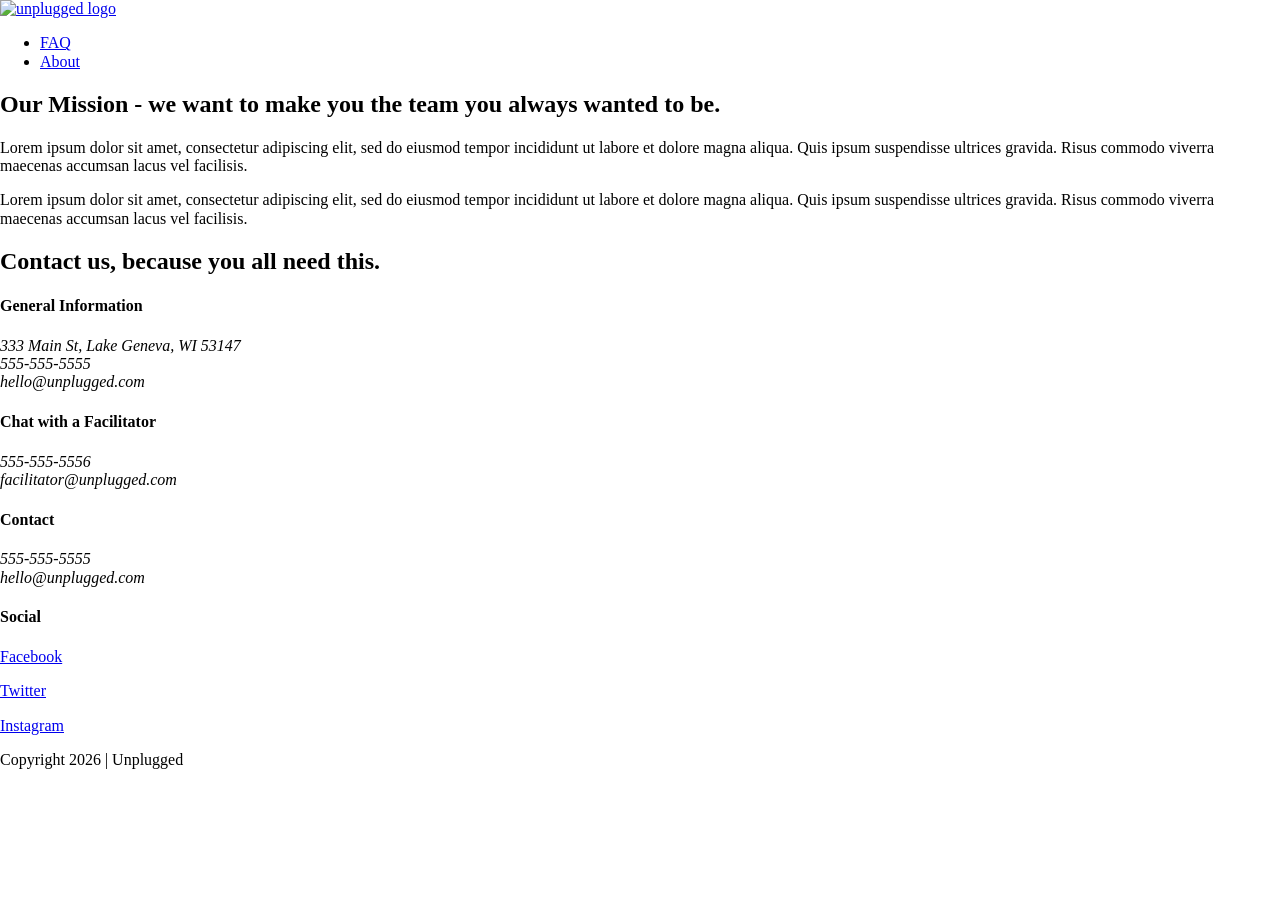
==== about/index.html @ d2b77075 "Restructure About page with mission, map placeholder, and contact sections" ====
<!doctype html>
<html class="no-js" lang="">

<head>
  <meta charset="utf-8">
  <title>About | Unplugged</title>
  <meta name="description" content="">
  <meta name="viewport" content="width=device-width, initial-scale=1">

  <meta property="og:title" content="">
  <meta property="og:type" content="">
  <meta property="og:url" content="">
  <meta property="og:image" content="">

  <link rel="manifest" href="../site.webmanifest">
  <link rel="apple-touch-icon" href="../icon.png">
  <!-- Place favicon.ico in the root directory -->

  <link rel="stylesheet" href="../css/normalize.css">
  <link rel="stylesheet" href="../css/main.css">

  <meta name="theme-color" content="#fafafa">
</head>

<body>

  <header>
    <div class="content-wrapper">
      <a href="../index.html"><img src="" alt="unplugged logo"></a>
      <div class="header-divider"></div>
      <nav>
        <ul>
          <li><a href="../faq/index.html" rel="noopener">FAQ</a></li>
          <li><a href="../about/index.html" rel="noopener">About</a></li>
        </ul>
      </nav>
    </div>
  </header>
  <main>
    <section class="mission">
      <div class="content-wrapper">
        <h2>Our Mission - we want to make you the team you always wanted to be.</h2>
        <div class="mission-content">
          <p>Lorem ipsum dolor sit amet, consectetur adipiscing elit, sed do eiusmod tempor incididunt ut labore et dolore magna aliqua. Quis ipsum suspendisse ultrices gravida. Risus commodo viverra maecenas accumsan lacus vel facilisis.</p>
          <p>Lorem ipsum dolor sit amet, consectetur adipiscing elit, sed do eiusmod tempor incididunt ut labore et dolore magna aliqua. Quis ipsum suspendisse ultrices gravida. Risus commodo viverra maecenas accumsan lacus vel facilisis.</p>
        </div>
      </div> <!-- mission content-wrapper ends -->
    </section>
    <section class="map">
      <figure>
        <!-- Google Map goes here -->
      </figure>
    </section>
    <section class="contact-section">
      <div class="content-wrapper">
        <h2>Contact us, because you all need this.</h2>
        <div class="contact-content">
          <div class="general-info">
            <h4>General Information</h4>
            <address>
              <p>333 Main St, Lake Geneva, WI 53147<br>
                555-555-5555<br>
                hello@unplugged.com</p>
            </address>
          </div>
          <div class="facilitator-info">
            <h4>Chat with a Facilitator</h4>
            <address>
              <p>555-555-5556<br>
                facilitator@unplugged.com</p>
            </address>
          </div>
        </div>
      </div> <!-- contact-section content-wrapper ends -->
    </section>
  </main> <!-- main wrapper -->
  <footer>
    <div class="content-wrapper">
      <div class="footer-content">
        <div class="contact">
          <h4>Contact</h4>
          <address>
            <p>555-555-5555<br>
              hello@unplugged.com</p>
          </address>
        </div>
        <div class="social">
          <h4>Social</h4>
          <div class="social-icons">
            <p><a href="https://www.facebook.com/" target="_blank" rel="noopener">Facebook</a></p>
            <p><a href="https://twitter.com/" target="_blank" rel="noopener">Twitter</a></p>
            <p><a href="https://www.instagram.com/" target="_blank" rel="noopener">Instagram</a></p>
          </div>
        </div>
      </div> <!-- footer content ends -->
      <div class="copyright">
        <p>Copyright 2026 | Unplugged</p>
      </div>
    </div> <!-- footer content-wrapper ends -->
  </footer>


  <script src="../js/vendor/modernizr-3.11.2.min.js"></script>
  <script src="../js/plugins.js"></script>
  <script src="../js/main.js"></script>

  <!-- Google Analytics: change UA-XXXXX-Y to be your site's ID. -->
  <script>
    window.ga = function () { ga.q.push(arguments) }; ga.q = []; ga.l = +new Date;
    ga('create', 'UA-XXXXX-Y', 'auto'); ga('set', 'anonymizeIp', true); ga('set', 'transport', 'beacon'); ga('send', 'pageview')
  </script>
  <script src="https://www.google-analytics.com/analytics.js" async></script>
</body>

</html>
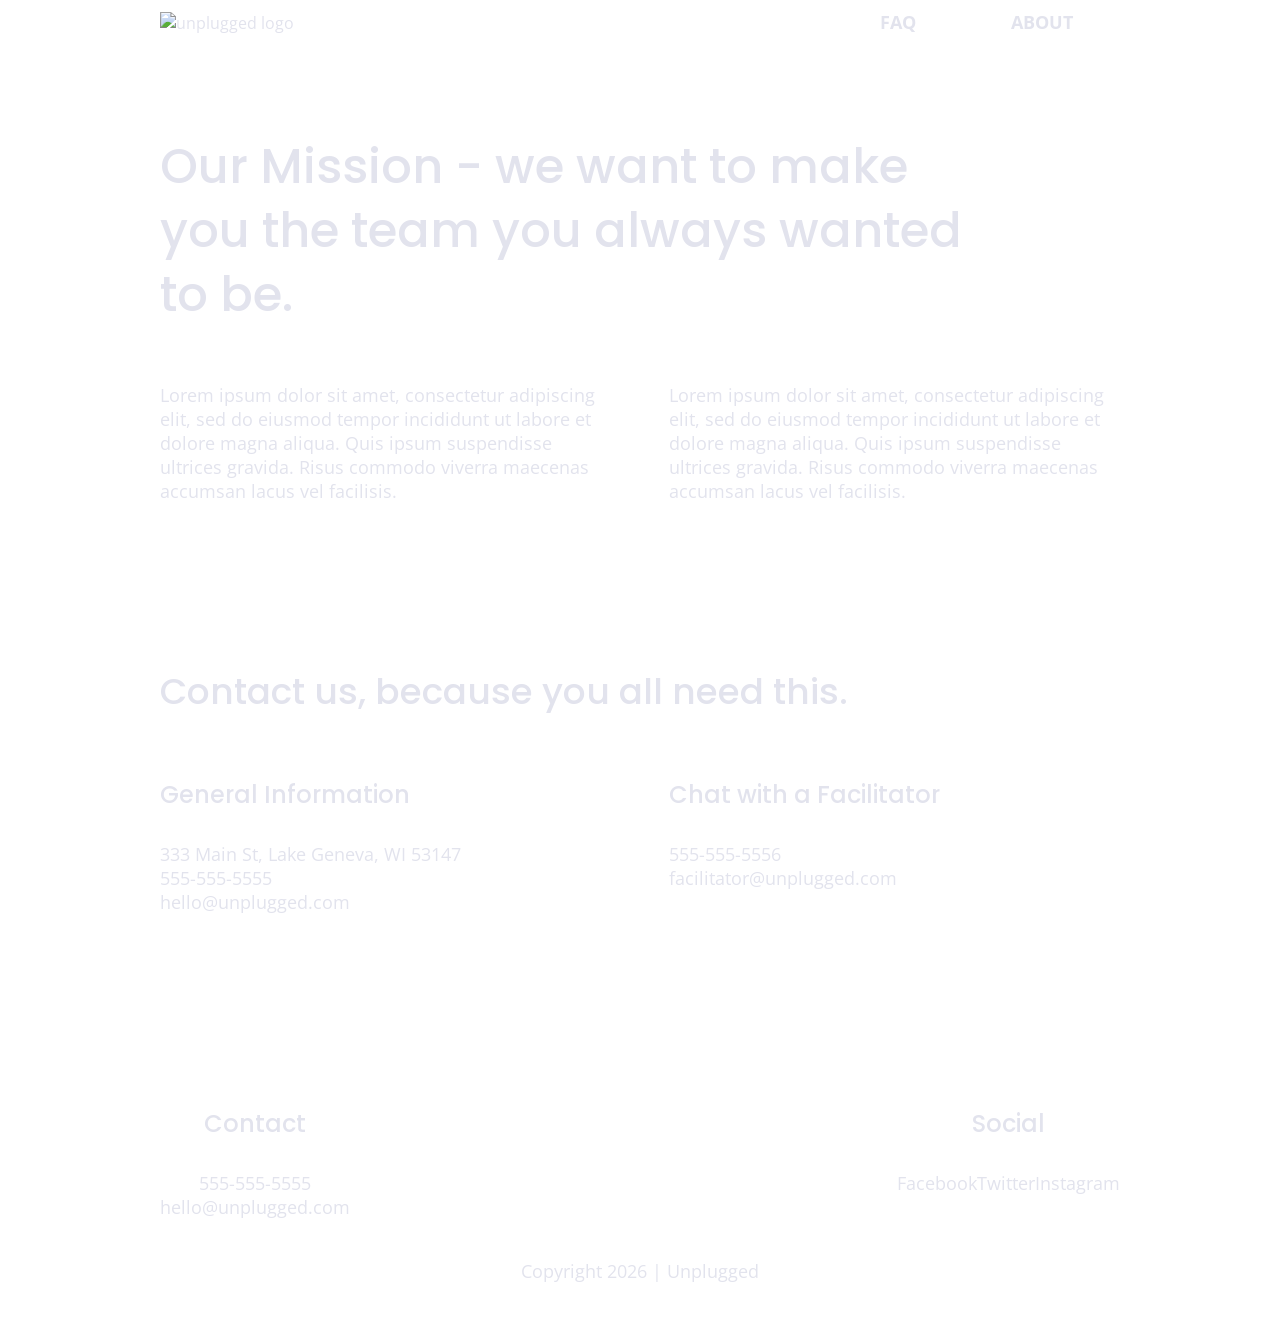
==== commit b6225421: "Add Google Fonts and global text styles" ====
--- a/about/index.html
+++ b/about/index.html
@@ -18,6 +18,10 @@
 
   <link rel="stylesheet" href="../css/normalize.css">
   <link rel="stylesheet" href="../css/main.css">
+  <!-- Google Fonts -->
+  <link rel="preconnect" href="https://fonts.googleapis.com">
+  <link rel="preconnect" href="https://fonts.gstatic.com" crossorigin>
+  <link href="https://fonts.googleapis.com/css2?family=Open+Sans:ital,wght@0,300..800;1,300..800&family=Poppins:wght@400;500;600;700&display=swap" rel="stylesheet">
 
   <meta name="theme-color" content="#fafafa">
 </head>
--- a/css/main.css
+++ b/css/main.css
@@ -0,0 +1,668 @@
+/*! HTML5 Boilerplate v8.0.0 | MIT License | https://html5boilerplate.com/ */
+
+/* main.css 2.1.0 | MIT License | https://github.com/h5bp/main.css#readme */
+/*
+ * What follows is the result of much research on cross-browser styling.
+ * Credit left inline and big thanks to Nicolas Gallagher, Jonathan Neal,
+ * Kroc Camen, and the H5BP dev community and team.
+ */
+
+/* ==========================================================================
+   Base styles: opinionated defaults
+   ========================================================================== */
+
+html {
+  color: #222;
+  font-size: 1em;
+  line-height: 1.4;
+}
+
+/*
+ * Remove text-shadow in selection highlight:
+ * https://twitter.com/miketaylr/status/12228805301
+ *
+ * Vendor-prefixed and regular ::selection selectors cannot be combined:
+ * https://stackoverflow.com/a/16982510/7133471
+ *
+ * Customize the background color to match your design.
+ */
+
+::-moz-selection {
+  background: #b3d4fc;
+  text-shadow: none;
+}
+
+::selection {
+  background: #b3d4fc;
+  text-shadow: none;
+}
+
+/*
+ * A better looking default horizontal rule
+ */
+
+hr {
+  display: block;
+  height: 1px;
+  border: 0;
+  border-top: 1px solid #ccc;
+  margin: 1em 0;
+  padding: 0;
+}
+
+/*
+ * Remove the gap between audio, canvas, iframes,
+ * images, videos and the bottom of their containers:
+ * https://github.com/h5bp/html5-boilerplate/issues/440
+ */
+
+audio,
+canvas,
+iframe,
+img,
+svg,
+video {
+  vertical-align: middle;
+}
+
+/*
+ * Remove default fieldset styles.
+ */
+
+fieldset {
+  border: 0;
+  margin: 0;
+  padding: 0;
+}
+
+/*
+ * Allow only vertical resizing of textareas.
+ */
+
+textarea {
+  resize: vertical;
+}
+
+/* ==========================================================================
+   Author's custom styles
+   ========================================================================== */
+
+/* ===== Unplugged custom styles (start) ===== */
+
+/* -------------------- Layout: Flexbox containers -------------------- */
+header {
+  display: flex;
+  justify-content: center;
+}
+
+header .content-wrapper {
+  display: flex;
+  justify-content: center;
+  align-items: center;
+  flex-flow: row wrap;
+}
+
+header nav ul {
+  display: flex;
+  justify-content: space-around;
+}
+
+footer {
+  display: flex;
+  flex-direction: column;
+  align-items: center;
+  text-align: center;
+}
+
+footer .social-icons {
+  display: flex;
+  justify-content: center;
+}
+
+footer .social p {
+  display: flex;
+  justify-content: center;
+  align-items: center;
+}
+
+.hero-area,
+aside,
+.features,
+.reviews,
+.mission,
+.contact-section,
+.faq {
+  display: flex;
+  justify-content: center;
+}
+
+.features .content-wrapper,
+.features-items,
+.faq .content-wrapper {
+  display: flex;
+  justify-content: center;
+  flex-flow: row wrap;
+}
+
+/* -------------------- Mobile layout: widths, margins & padding -------------------- */
+.content-wrapper {
+  width: 90%;
+}
+
+header {
+  padding: 15px 0;
+}
+
+.header-divider {
+  width: 100%;
+  margin: 15px 0;
+}
+
+header nav {
+  width: 60%;
+}
+
+header nav ul {
+  width: 100%;
+  margin: 0;
+  padding: 0;
+}
+
+header .content-wrapper p {
+  margin: 0;
+}
+
+.hero-area .content-wrapper {
+  padding: 50px 0;
+}
+
+aside .content-wrapper {
+  margin: 40px 0;
+}
+
+.features .content-wrapper,
+.reviews .content-wrapper,
+.mission .content-wrapper,
+.contact-section .content-wrapper,
+.faq .content-wrapper {
+  margin: 50px 0;
+}
+
+.features article {
+  width: 70%;
+  margin-bottom: 50px;
+  text-align: center;
+}
+
+.features p {
+  margin: 0;
+}
+
+.reviews h3 {
+  width: 70%;
+}
+
+footer .content-wrapper {
+  width: 55%;
+  margin: 50px 0;
+}
+
+footer p {
+  margin: 0;
+}
+
+footer .contact {
+  margin-bottom: 30px;
+}
+
+footer .copyright {
+  margin-top: 40px;
+}
+
+.contact-content p {
+  margin: 0;
+}
+
+.contact-content > div,
+.faq-content {
+  margin-bottom: 30px;
+}
+
+/* -------------------- Tablet layout -------------------- */
+@media only screen and (min-width: 768px) {
+  .content-wrapper {
+    max-width: 640px;
+  }
+
+  header .content-wrapper {
+    justify-content: space-between;
+  }
+
+  header nav {
+    width: 30%;
+  }
+
+  .header-divider {
+    display: none;
+  }
+
+  aside .content-wrapper {
+    display: flex;
+    justify-content: space-between;
+    align-content: center;
+    margin: 60px 0;
+  }
+
+  aside .form-description,
+  aside .form {
+    width: 45%;
+    margin: 0;
+  }
+
+  .features article {
+    display: flex;
+    align-items: center;
+    flex-flow: column wrap;
+    flex-basis: 33%;
+  }
+
+  .features .features-item-description {
+    width: 85%;
+  }
+
+  .reviews article {
+    display: flex;
+    justify-content: space-between;
+  }
+
+  .reviews article > * {
+    width: 47%;
+  }
+
+  footer .content-wrapper {
+    width: 100%;
+    max-width: 640px;
+    margin: 80px 0 40px;
+  }
+
+  .footer-content {
+    display: flex;
+    justify-content: space-between;
+    align-items: flex-start;
+  }
+
+  footer .contact {
+    margin-bottom: 0;
+  }
+
+  /* About page */
+  .mission-content,
+  .contact-content {
+    display: flex;
+    justify-content: space-between;
+    align-items: flex-start;
+  }
+
+  .mission-content p,
+  .contact-content > div {
+    width: 47%;
+  }
+
+  .contact-section .content-wrapper h2 {
+    width: 100%;
+  }
+
+  /* FAQ page */
+  .faq .content-wrapper {
+    justify-content: space-between;
+  }
+
+  .faq-content {
+    flex-basis: 45%;
+  }
+
+  .faq h2 {
+    width: 100%;
+  }
+}
+
+/* -------------------- Desktop layout -------------------- */
+@media only screen and (min-width: 1200px) {
+  header {
+    padding: 10px 0;
+  }
+
+  .content-wrapper,
+  footer .content-wrapper {
+    max-width: 960px;
+  }
+
+  .hero-area h1 {
+    width: 50%;
+  }
+
+  aside .content-wrapper {
+    justify-content: center;
+    gap: 10%;
+  }
+
+  aside .form-description,
+  aside .form {
+    width: 30%;
+  }
+
+  .features h2 {
+    width: 60%;
+  }
+
+  .features .features-items {
+    width: 80%;
+  }
+
+  .reviews article > * {
+    width: 45%;
+  }
+
+  .mission h2,
+  .contact-section .content-wrapper h2 {
+    width: 85%;
+  }
+
+  .faq h2 {
+    width: 100%;
+  }
+}
+
+/* -------------------- Global text styles -------------------- */
+html {
+  font-size: 1rem;
+}
+
+body {
+  font-family: 'Open Sans', sans-serif;
+  font-size: 1em;
+  color: #e2e3ed;
+}
+
+ul,
+ol {
+  list-style-type: none;
+}
+
+a {
+  color: #e2e3ed;
+  text-decoration: none;
+}
+
+h1 {
+  font-family: 'Poppins', Helvetica, Arial, sans-serif;
+  font-size: 2.25em;
+  /* 36px */
+  line-height: 1.2em;
+  font-weight: 500;
+}
+
+h2 {
+  font-family: 'Poppins', sans-serif;
+  font-size: 1.875em;
+  /* 30px */
+  font-weight: 500;
+}
+
+h3,
+h4 {
+  font-family: 'Poppins', sans-serif;
+  font-size: 1.125em;
+  /* 18px */
+  font-weight: 500;
+}
+
+p {
+  font-size: .875em;
+  /* 14px */
+  line-height: 1.3em;
+}
+
+address {
+  font-style: normal;
+}
+
+header nav li {
+  font-size: 1.125em;
+  /* 18px */
+  font-weight: bold;
+  text-transform: uppercase;
+}
+
+@media only screen and (min-width: 768px) {
+  h1 {
+    font-size: 3em;
+    /* 48px */
+    line-height: 1em;
+  }
+
+  h2 {
+    font-size: 2.25em;
+    /* 36px */
+    line-height: 1.33em;
+  }
+
+  h3 {
+    font-size: 1.5em;
+    /* 24px */
+    line-height: 1.25em;
+  }
+
+  footer h4,
+  .contact-content h4 {
+    font-size: 1.5em;
+  }
+}
+
+@media only screen and (min-width: 1200px) {
+  h1 {
+    font-size: 3.75em;
+    /* 60px */
+  }
+
+  h3,
+  h4 {
+    font-size: 1.875em;
+    /* 30px */
+  }
+
+  p {
+    font-size: 1.125em;
+    /* 18px */
+    line-height: 1.33em;
+  }
+
+  .mission h2,
+  .faq h2 {
+    font-size: 3em;
+    /* 48px */
+  }
+
+  .faq-content h4,
+  .faq-content p {
+    font-size: 1.125em;
+  }
+}
+
+/* ===== Unplugged custom styles (end) ===== */
+
+
+/* ==========================================================================
+   Helper classes
+   ========================================================================== */
+
+/*
+ * Hide visually and from screen readers
+ */
+
+.hidden,
+[hidden] {
+  display: none !important;
+}
+
+/*
+ * Hide only visually, but have it available for screen readers:
+ * https://snook.ca/archives/html_and_css/hiding-content-for-accessibility
+ *
+ * 1. For long content, line feeds are not interpreted as spaces and small width
+ *    causes content to wrap 1 word per line:
+ *    https://medium.com/@jessebeach/beware-smushed-off-screen-accessible-text-5952a4c2cbfe
+ */
+
+.sr-only {
+  border: 0;
+  clip: rect(0, 0, 0, 0);
+  height: 1px;
+  margin: -1px;
+  overflow: hidden;
+  padding: 0;
+  position: absolute;
+  white-space: nowrap;
+  width: 1px;
+  /* 1 */
+}
+
+/*
+ * Extends the .sr-only class to allow the element
+ * to be focusable when navigated to via the keyboard:
+ * https://www.drupal.org/node/897638
+ */
+
+.sr-only.focusable:active,
+.sr-only.focusable:focus {
+  clip: auto;
+  height: auto;
+  margin: 0;
+  overflow: visible;
+  position: static;
+  white-space: inherit;
+  width: auto;
+}
+
+/*
+ * Hide visually and from screen readers, but maintain layout
+ */
+
+.invisible {
+  visibility: hidden;
+}
+
+/*
+ * Clearfix: contain floats
+ *
+ * For modern browsers
+ * 1. The space content is one way to avoid an Opera bug when the
+ *    `contenteditable` attribute is included anywhere else in the document.
+ *    Otherwise it causes space to appear at the top and bottom of elements
+ *    that receive the `clearfix` class.
+ * 2. The use of `table` rather than `block` is only necessary if using
+ *    `:before` to contain the top-margins of child elements.
+ */
+
+.clearfix::before,
+.clearfix::after {
+  content: " ";
+  display: table;
+}
+
+.clearfix::after {
+  clear: both;
+}
+
+/* ==========================================================================
+   EXAMPLE Media Queries for Responsive Design.
+   These examples override the primary ('mobile first') styles.
+   Modify as content requires.
+   ========================================================================== */
+
+@media only screen and (min-width: 35em) {
+  /* Style adjustments for viewports that meet the condition */
+}
+
+@media print,
+  (-webkit-min-device-pixel-ratio: 1.25),
+  (min-resolution: 1.25dppx),
+  (min-resolution: 120dpi) {
+  /* Style adjustments for high resolution devices */
+}
+
+/* ==========================================================================
+   Print styles.
+   Inlined to avoid the additional HTTP request:
+   https://www.phpied.com/delay-loading-your-print-css/
+   ========================================================================== */
+
+@media print {
+  *,
+  *::before,
+  *::after {
+    background: #fff !important;
+    color: #000 !important;
+    /* Black prints faster */
+    box-shadow: none !important;
+    text-shadow: none !important;
+  }
+
+  a,
+  a:visited {
+    text-decoration: underline;
+  }
+
+  a[href]::after {
+    content: " (" attr(href) ")";
+  }
+
+  abbr[title]::after {
+    content: " (" attr(title) ")";
+  }
+
+  /*
+   * Don't show links that are fragment identifiers,
+   * or use the `javascript:` pseudo protocol
+   */
+  a[href^="#"]::after,
+  a[href^="javascript:"]::after {
+    content: "";
+  }
+
+  pre {
+    white-space: pre-wrap !important;
+  }
+
+  pre,
+  blockquote {
+    border: 1px solid #999;
+    page-break-inside: avoid;
+  }
+
+  /*
+   * Printing Tables:
+   * https://web.archive.org/web/20180815150934/http://css-discuss.incutio.com/wiki/Printing_Tables
+   */
+  thead {
+    display: table-header-group;
+  }
+
+  tr,
+  img {
+    page-break-inside: avoid;
+  }
+
+  p,
+  h2,
+  h3 {
+    orphans: 3;
+    widows: 3;
+  }
+
+  h2,
+  h3 {
+    page-break-after: avoid;
+  }
+}
+
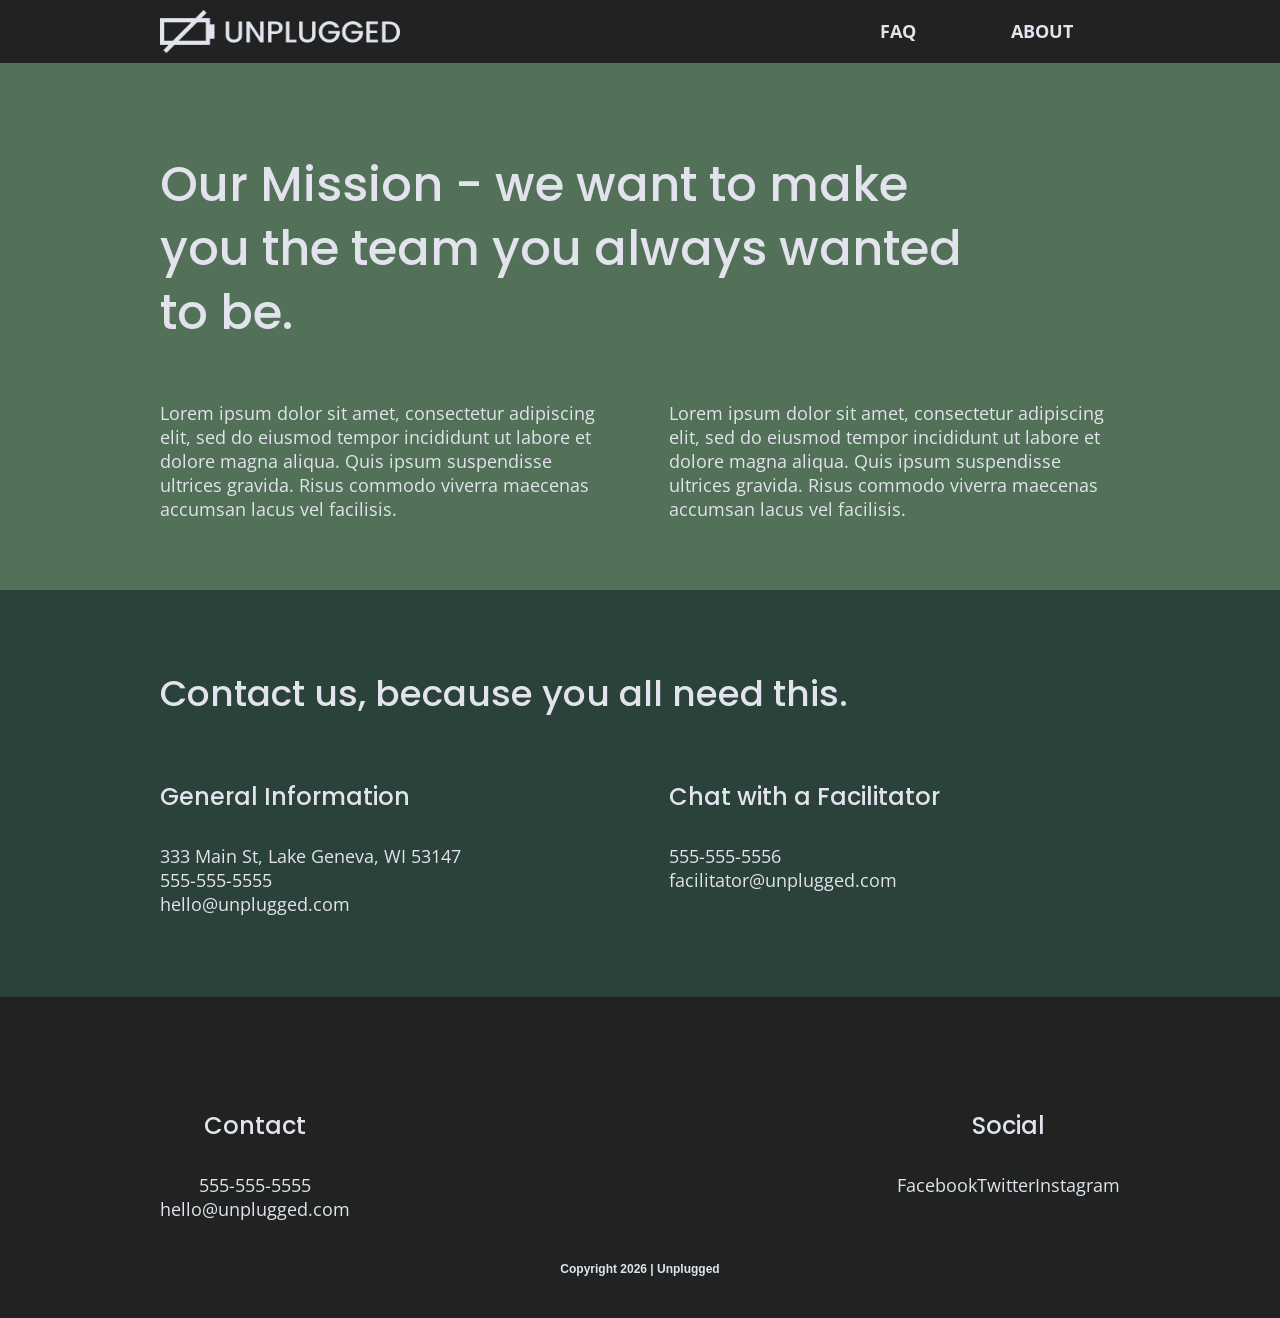
==== commit 24786e6a: "Add responsive background images, logo, and review image" ====
--- a/about/index.html
+++ b/about/index.html
@@ -30,7 +30,9 @@
 
   <header>
     <div class="content-wrapper">
-      <a href="../index.html"><img src="" alt="unplugged logo"></a>
+      <figure>
+        <a href="../index.html"><img src="../img/unpluggedlogo.png" alt="unplugged logo"></a>
+      </figure>
       <div class="header-divider"></div>
       <nav>
         <ul>
--- a/css/main.css
+++ b/css/main.css
@@ -486,6 +486,120 @@
   .faq-content h4,
   .faq-content p {
     font-size: 1.125em;
+  }
+}
+
+/* -------------------- Colors, backgrounds & form -------------------- */
+header,
+footer {
+  background-color: #202322;
+}
+
+.header-divider {
+  border-bottom: 1px solid #3a3a3a;
+}
+
+aside,
+.mission,
+.faq {
+  background-color: #527158;
+}
+
+.reviews,
+.contact-section {
+  background-color: #2a423a;
+}
+
+.features {
+  background-color: #202322;
+}
+
+.hero-area {
+  background-color: #2a423a;
+}
+
+footer .copyright p {
+  font-family: 'Poppins', sans-serif;
+  font-weight: 600;
+  font-size: .75em;
+}
+
+.faq-content h4 {
+  line-height: 1.5em;
+}
+
+aside .form {
+  margin-top: 30px;
+}
+
+input[type=text] {
+  box-sizing: border-box;
+  width: 100%;
+  color: #2a423a;
+  font-style: italic;
+  padding: 1em;
+}
+
+input[type=button] {
+  width: 100%;
+  padding: 20px 0;
+  margin-top: 20px;
+  background-color: #2a423a;
+  font-family: 'Poppins', Helvetica, Arial, sans-serif;
+  font-weight: 500;
+  font-size: 1.125em;
+  color: #e2e3ed;
+  border: none;
+  text-align: center;
+  text-transform: uppercase;
+  cursor: pointer;
+}
+
+/* -------------------- Responsive images -------------------- */
+img {
+  width: 100%;
+}
+
+figure {
+  margin: 0;
+}
+
+header figure {
+  width: 60%;
+}
+
+.hero-area {
+  background: url('../img/unplugged-retreat.jpg') center no-repeat #2a423a;
+  background-size: cover;
+  min-height: 500px;
+}
+
+.features {
+  background: url('../img/unplugged-retreat-features.jpg') center no-repeat #202322;
+  background-size: cover;
+}
+
+.reviews figure {
+  margin-bottom: 20px;
+}
+
+@media only screen and (min-width: 768px) {
+  header figure {
+    width: 35%;
+  }
+
+  .reviews figure {
+    margin-bottom: 0;
+  }
+}
+
+@media only screen and (min-width: 1200px) {
+  header figure {
+    width: 25%;
+  }
+
+  .hero-area {
+    min-height: 600px;
   }
 }
 
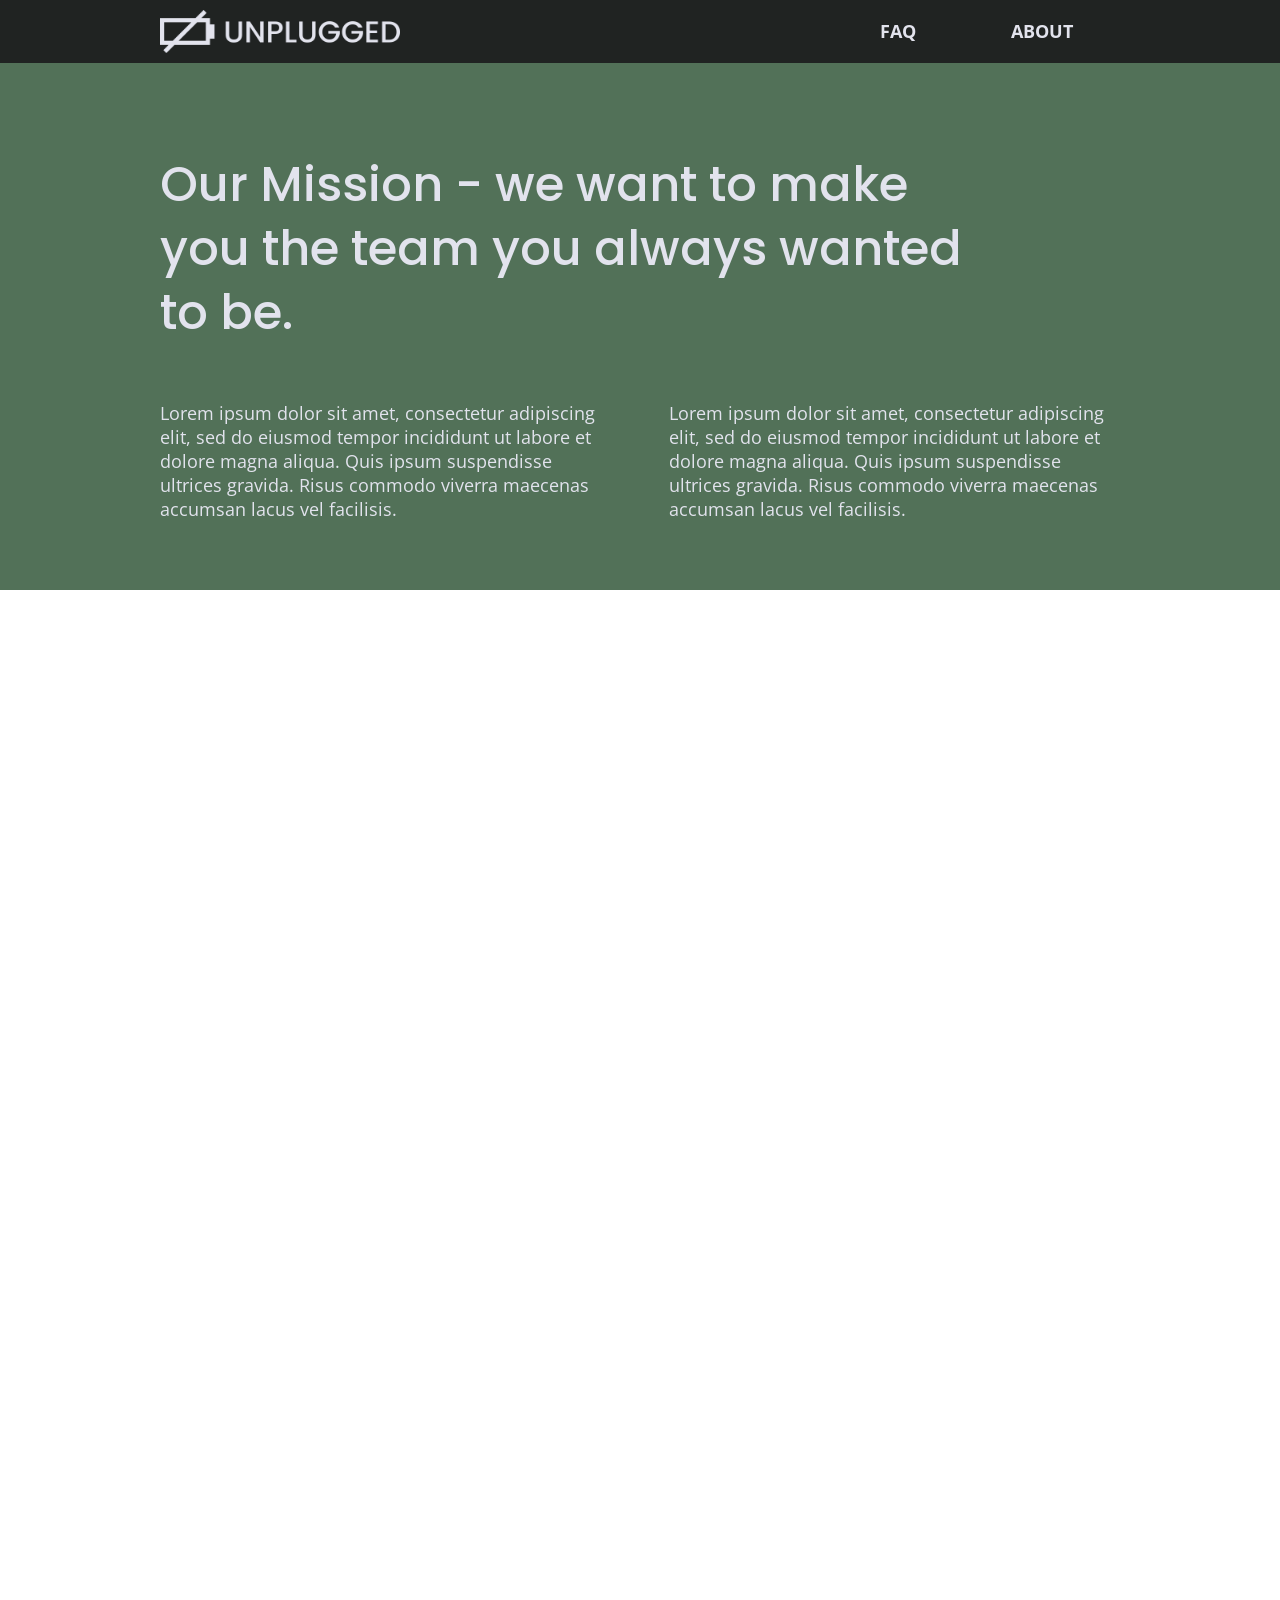
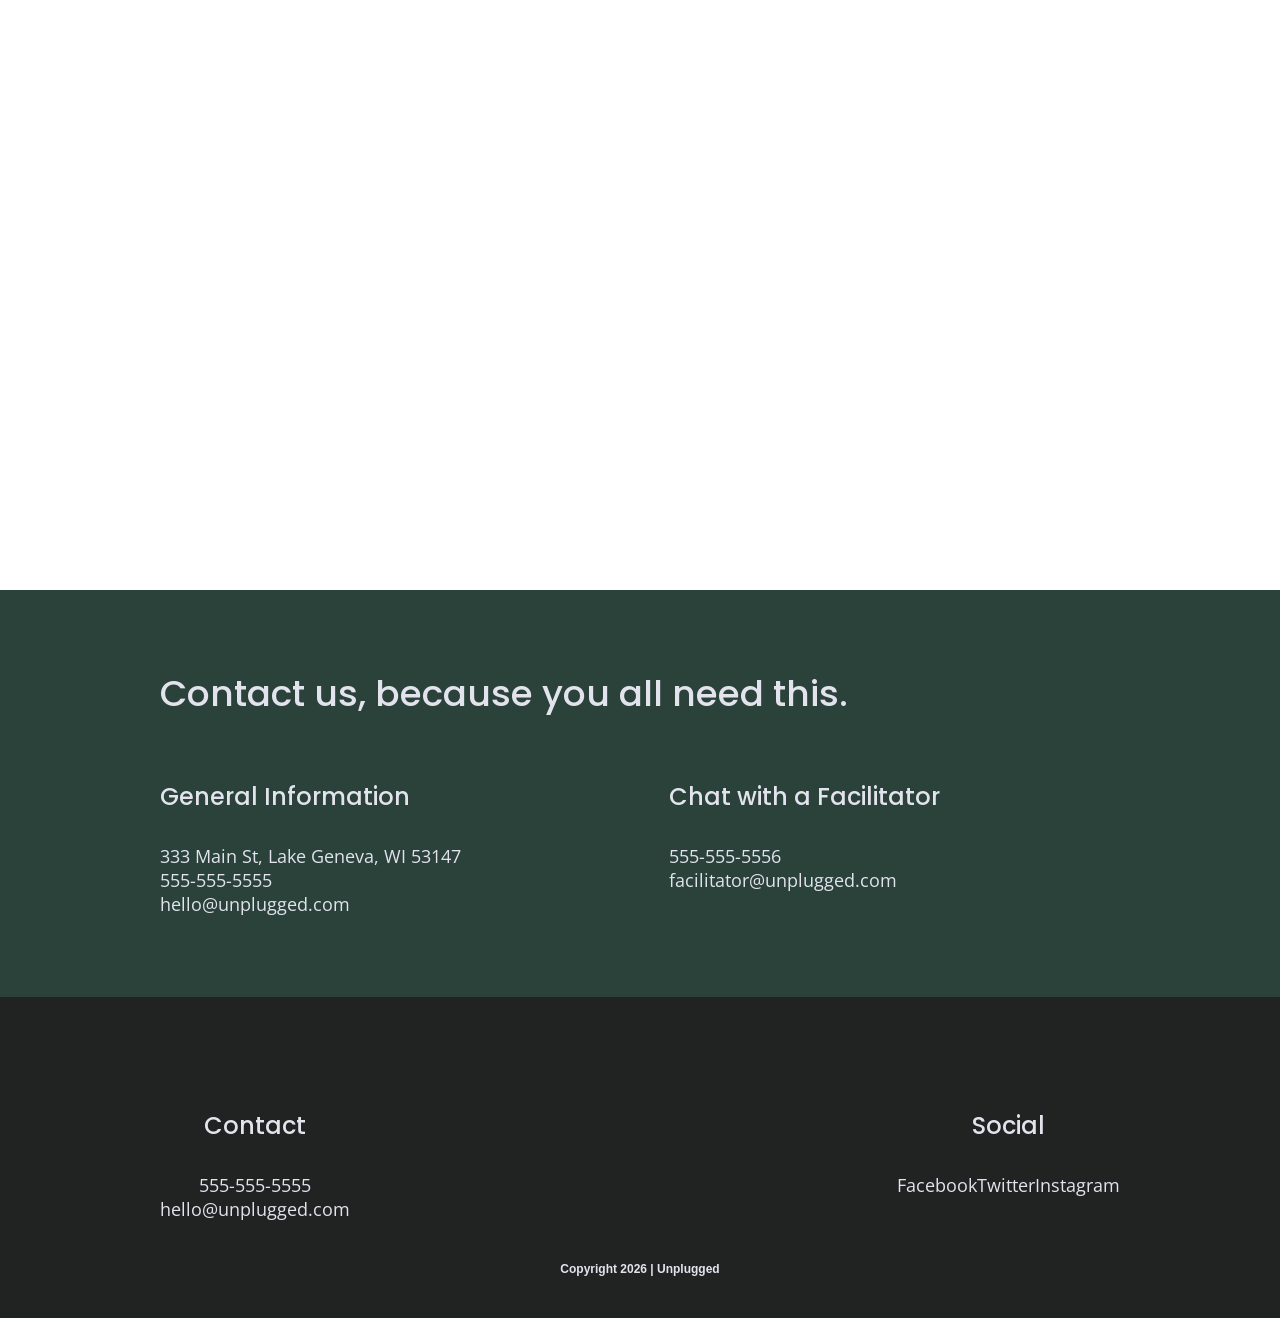
==== commit fa107eee: "Embed the Google Map on the About page and make it responsive on mobile" ====
--- a/about/index.html
+++ b/about/index.html
@@ -54,7 +54,7 @@
     </section>
     <section class="map">
       <figure>
-        <!-- Google Map goes here -->
+        <iframe title="Map to the Unplugged retreat at 333 Main St, Lake Geneva, WI" src="https://www.google.com/maps/embed?pb=!1m18!1m12!1m3!1d2937.264848877189!2d-88.42986248453636!3d42.59212397917199!2m3!1f0!2f0!3f0!3m2!1i1024!2i768!4f13.1!3m3!1m2!1s0x88058bbbacb5568f%3A0xac5d9a1fbeb32534!2s333+W+Main+St%2C+Lake+Geneva%2C+WI+53147!5e0!3m2!1sen!2sus!4v1541558469187" width="600" height="450" style="border:0" allowfullscreen loading="lazy"></iframe>
       </figure>
     </section>
     <section class="contact-section">
--- a/css/main.css
+++ b/css/main.css
@@ -603,6 +603,27 @@
   }
 }
 
+/* -------------------- About page map -------------------- */
+.map {
+  width: 100%;
+}
+
+.map figure {
+  width: 100%;
+  height: 0;
+  padding-bottom: 125%;
+  overflow: hidden;
+  position: relative;
+}
+
+.map iframe {
+  width: 100%;
+  height: 100%;
+  position: absolute;
+  top: 0;
+  left: 0;
+}
+
 /* ===== Unplugged custom styles (end) ===== */
 
 
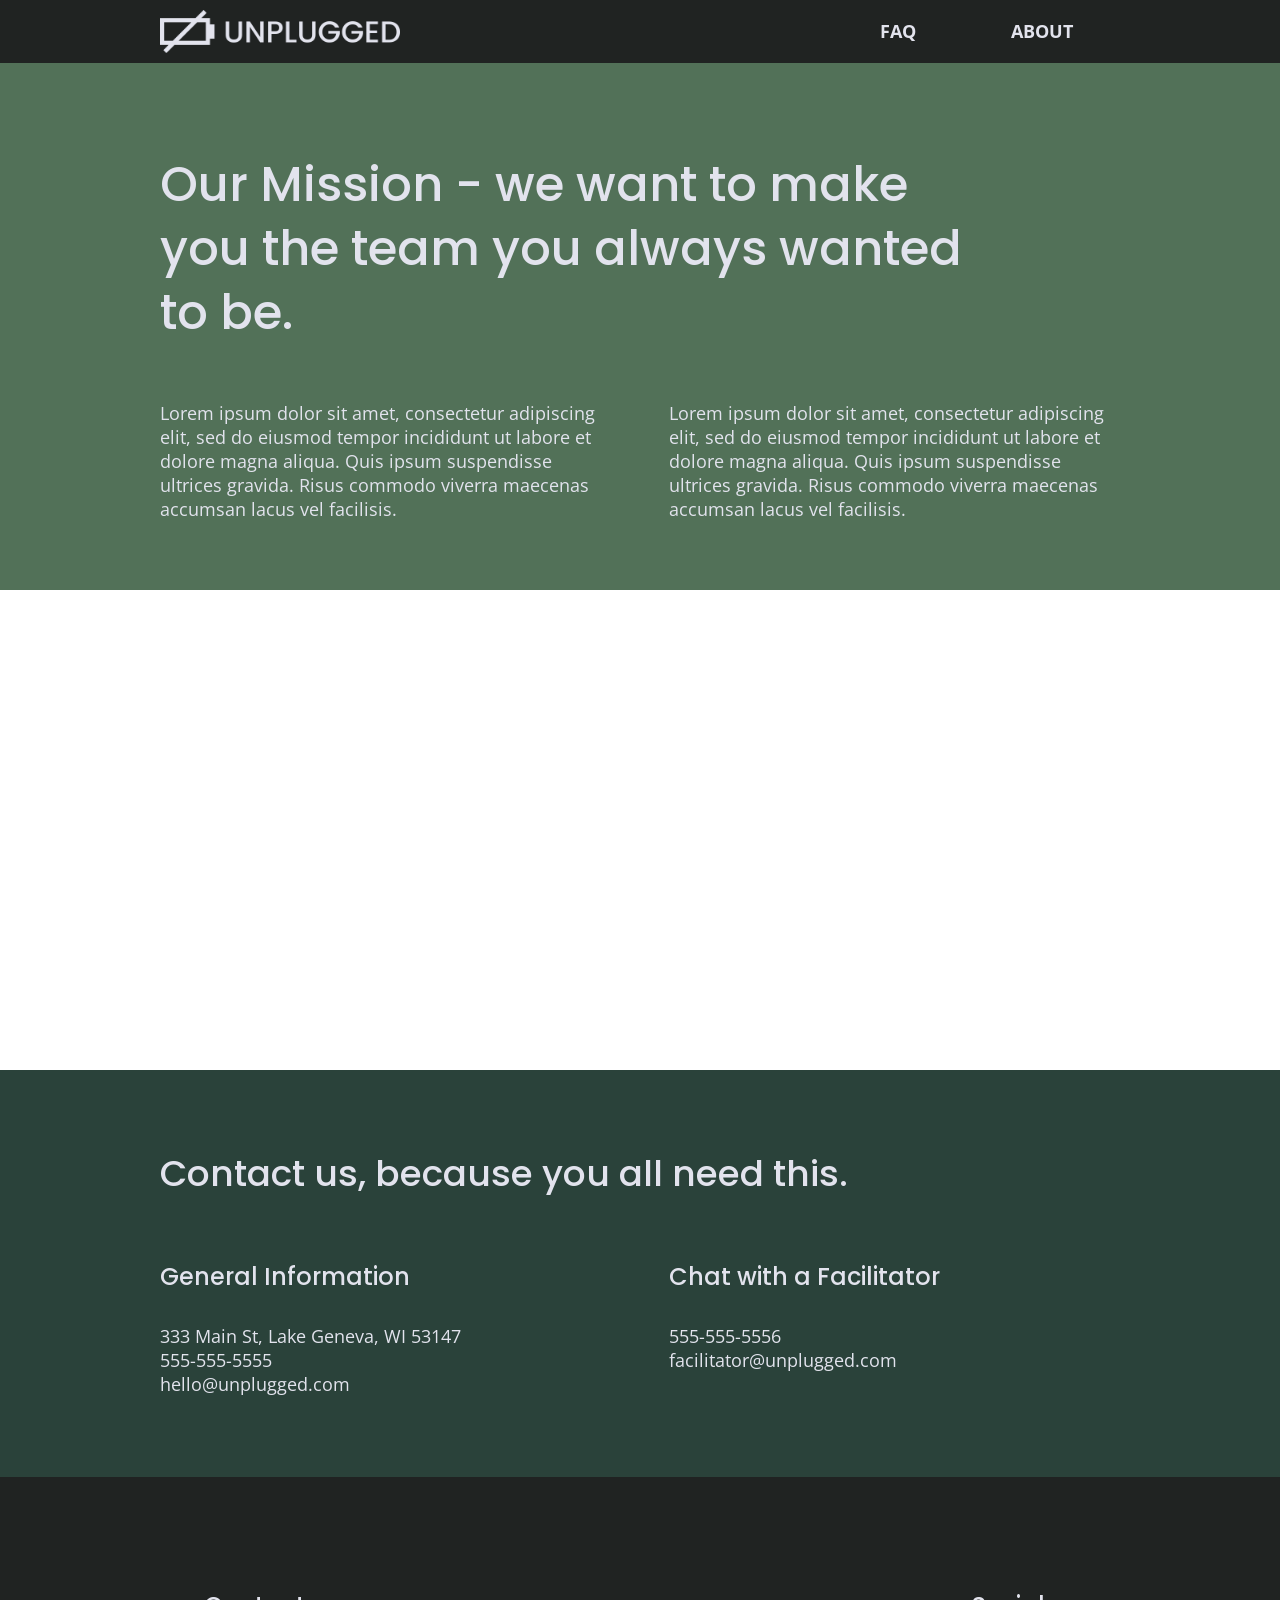
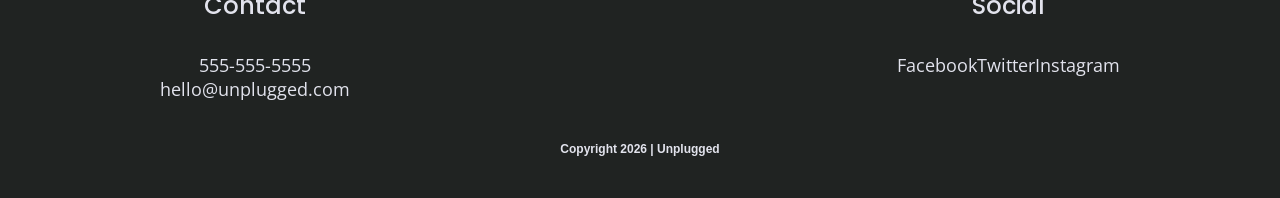
==== commit 987039da: "Add Font Awesome and the feature icons" ====
--- a/about/index.html
+++ b/about/index.html
@@ -18,6 +18,8 @@
 
   <link rel="stylesheet" href="../css/normalize.css">
   <link rel="stylesheet" href="../css/main.css">
+  <!-- FontAwesome CDN version 5.5 -->
+  <link rel="stylesheet" href="https://use.fontawesome.com/releases/v5.5.0/css/all.css" integrity="sha384-B4dIYHKNBt8Bc12p+WXckhzcICo0wtJAoU8YZTY5qE0Id1GSseTk6S+L3BlXeVIU" crossorigin="anonymous">
   <!-- Google Fonts -->
   <link rel="preconnect" href="https://fonts.googleapis.com">
   <link rel="preconnect" href="https://fonts.gstatic.com" crossorigin>
--- a/css/main.css
+++ b/css/main.css
@@ -624,6 +624,28 @@
   left: 0;
 }
 
+/* Map: padding-bottom = design height / breakpoint width */
+@media only screen and (min-width: 768px) {
+  .map figure {
+    padding-bottom: 58.6%;
+    /* 450px / 768px */
+  }
+}
+
+@media only screen and (min-width: 1200px) {
+  .map figure {
+    padding-bottom: 37.5%;
+    /* 450px / 1200px */
+  }
+}
+
+/* -------------------- Icons -------------------- */
+.features i {
+  font-size: 3.75em;
+  /* 60px */
+  margin-bottom: 30px;
+}
+
 /* ===== Unplugged custom styles (end) ===== */
 
 
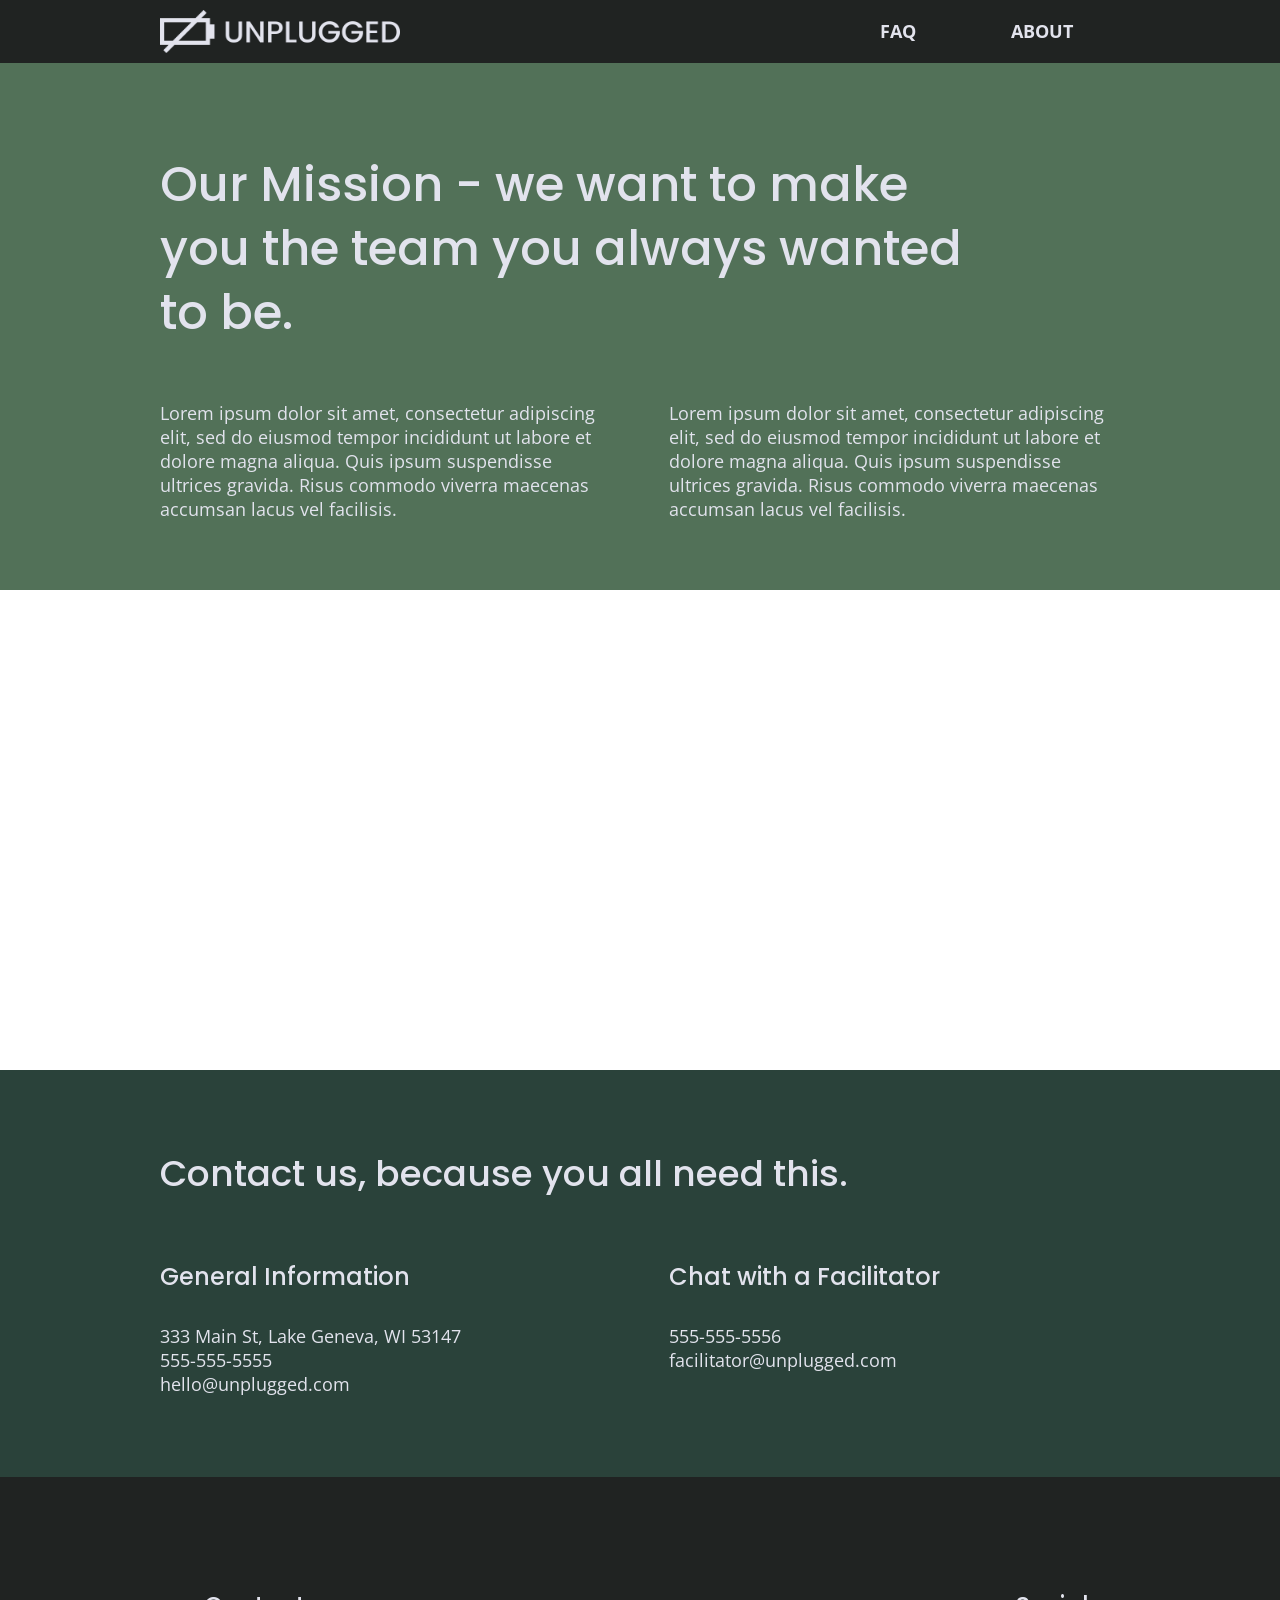
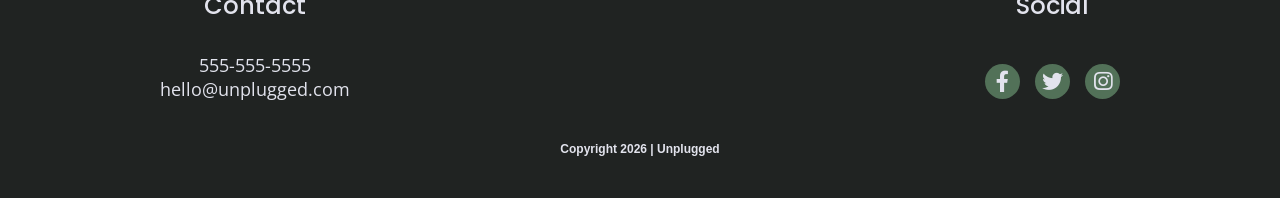
==== commit 769b0c6d: "Add accessible social media icons in the footer" ====
--- a/about/index.html
+++ b/about/index.html
@@ -95,9 +95,9 @@
         <div class="social">
           <h4>Social</h4>
           <div class="social-icons">
-            <p><a href="https://www.facebook.com/" target="_blank" rel="noopener">Facebook</a></p>
-            <p><a href="https://twitter.com/" target="_blank" rel="noopener">Twitter</a></p>
-            <p><a href="https://www.instagram.com/" target="_blank" rel="noopener">Instagram</a></p>
+            <p><a href="https://www.facebook.com/" target="_blank" rel="noopener" aria-label="Facebook"><i class="fab fa-facebook-f" aria-hidden="true"></i></a></p>
+            <p><a href="https://twitter.com/" target="_blank" rel="noopener" aria-label="Twitter"><i class="fab fa-twitter" aria-hidden="true"></i></a></p>
+            <p><a href="https://www.instagram.com/" target="_blank" rel="noopener" aria-label="Instagram"><i class="fab fa-instagram" aria-hidden="true"></i></a></p>
           </div>
         </div>
       </div> <!-- footer content ends -->
--- a/css/main.css
+++ b/css/main.css
@@ -646,6 +646,28 @@
   margin-bottom: 30px;
 }
 
+footer .social-icons {
+  gap: 15px;
+}
+
+footer .social p {
+  width: 35px;
+  height: 35px;
+  margin: 10px 0 0;
+  border-radius: 50%;
+  background-color: #527158;
+  font-size: 1.3125em;
+  /* 21px */
+}
+
+footer .social a {
+  display: flex;
+  justify-content: center;
+  align-items: center;
+  width: 100%;
+  height: 100%;
+}
+
 /* ===== Unplugged custom styles (end) ===== */
 
 
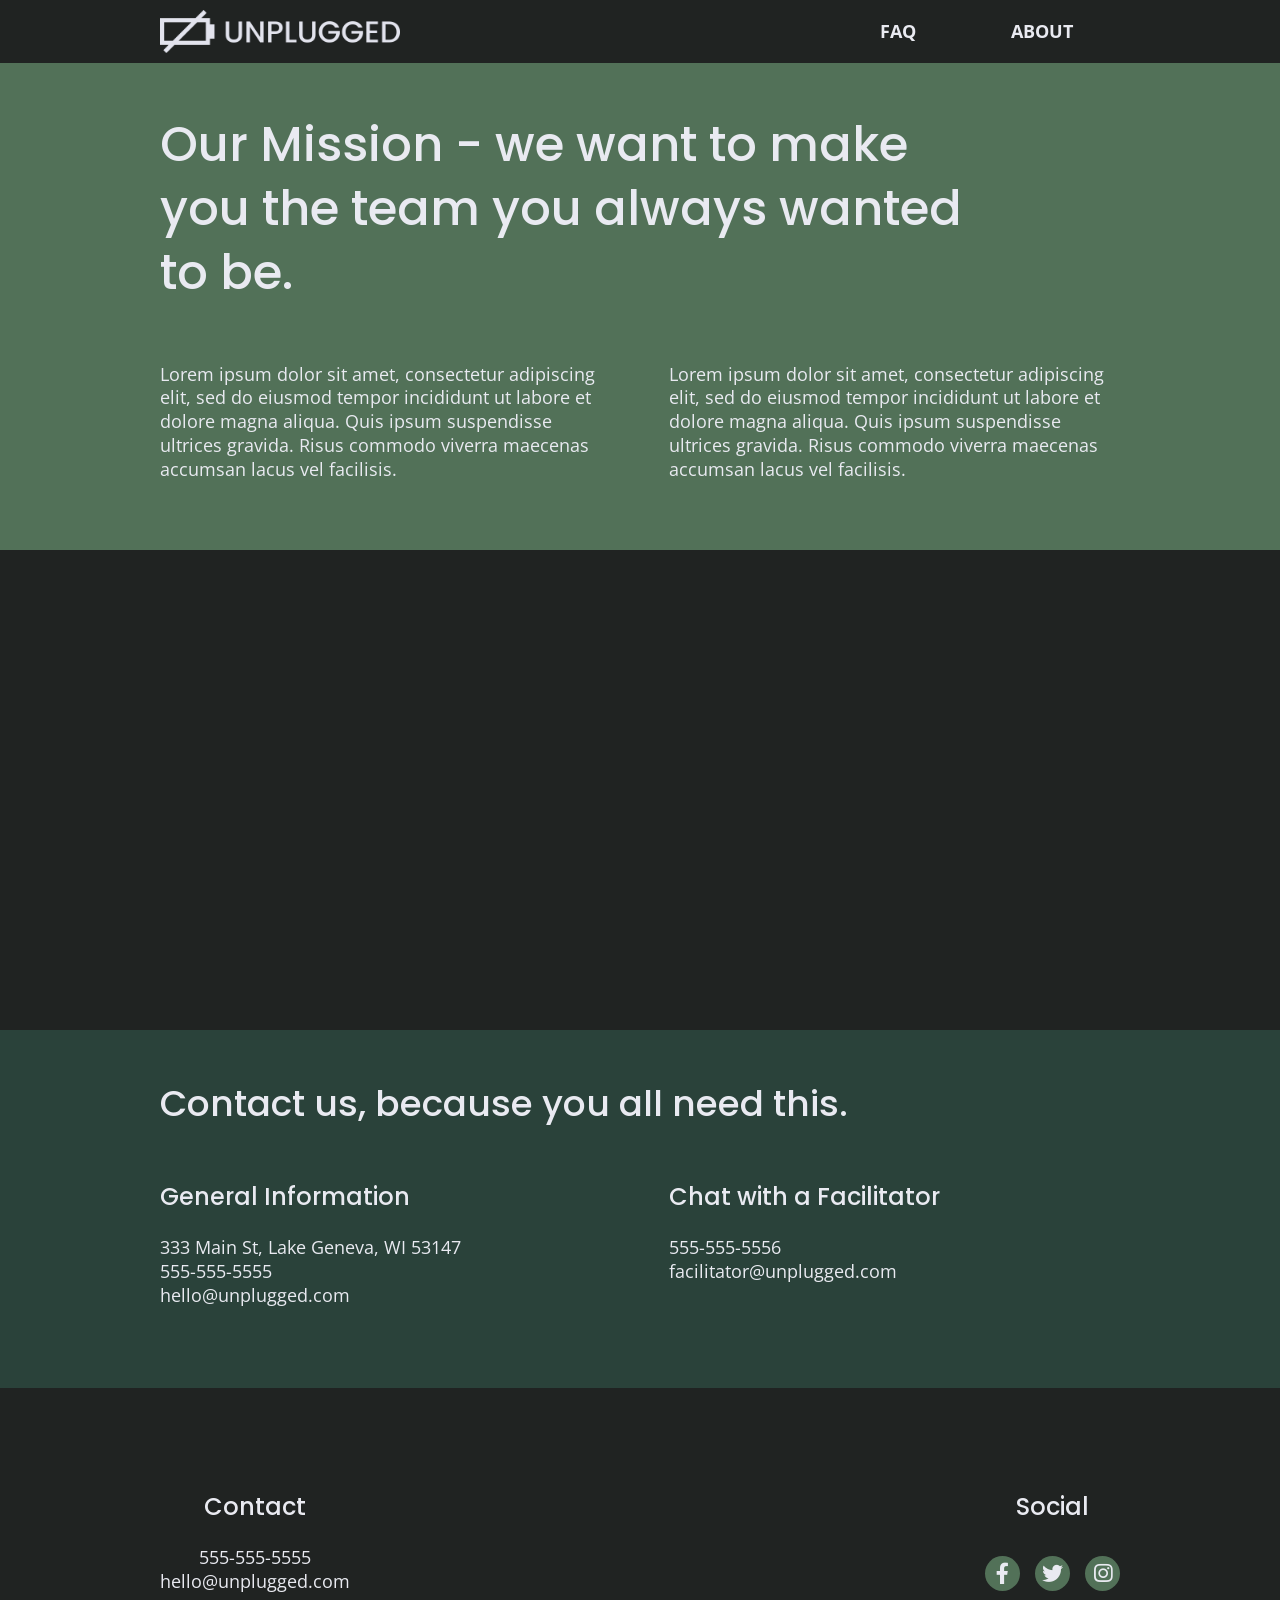
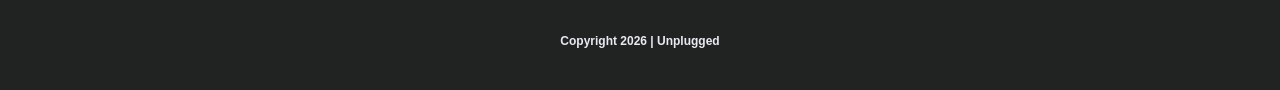
==== commit efc65226: "Accessibility QC: improve text contrast, add form label, fix header hierarchy Co-Authored-By: Claude" ====
--- a/about/index.html
+++ b/about/index.html
@@ -64,7 +64,7 @@
         <h2>Contact us, because you all need this.</h2>
         <div class="contact-content">
           <div class="general-info">
-            <h4>General Information</h4>
+            <h3>General Information</h3>
             <address>
               <p>333 Main St, Lake Geneva, WI 53147<br>
                 555-555-5555<br>
@@ -72,7 +72,7 @@
             </address>
           </div>
           <div class="facilitator-info">
-            <h4>Chat with a Facilitator</h4>
+            <h3>Chat with a Facilitator</h3>
             <address>
               <p>555-555-5556<br>
                 facilitator@unplugged.com</p>
@@ -86,14 +86,14 @@
     <div class="content-wrapper">
       <div class="footer-content">
         <div class="contact">
-          <h4>Contact</h4>
+          <h3>Contact</h3>
           <address>
             <p>555-555-5555<br>
               hello@unplugged.com</p>
           </address>
         </div>
         <div class="social">
-          <h4>Social</h4>
+          <h3>Social</h3>
           <div class="social-icons">
             <p><a href="https://www.facebook.com/" target="_blank" rel="noopener" aria-label="Facebook"><i class="fab fa-facebook-f" aria-hidden="true"></i></a></p>
             <p><a href="https://twitter.com/" target="_blank" rel="noopener" aria-label="Twitter"><i class="fab fa-twitter" aria-hidden="true"></i></a></p>
--- a/css/main.css
+++ b/css/main.css
@@ -381,7 +381,7 @@
 body {
   font-family: 'Open Sans', sans-serif;
   font-size: 1em;
-  color: #e2e3ed;
+  color: #E9EAF1; /* *** was #e2e3ed - raised for 4.5:1 contrast */
 }
 
 ul,
@@ -390,7 +390,7 @@
 }
 
 a {
-  color: #e2e3ed;
+  color: #E9EAF1;
   text-decoration: none;
 }
 
@@ -453,8 +453,8 @@
     line-height: 1.25em;
   }
 
-  footer h4,
-  .contact-content h4 {
+  footer h3,
+  .contact-content h3 {
     font-size: 1.5em;
   }
 }
@@ -483,7 +483,7 @@
     /* 48px */
   }
 
-  .faq-content h4,
+  .faq-content h3,
   .faq-content p {
     font-size: 1.125em;
   }
@@ -524,7 +524,7 @@
   font-size: .75em;
 }
 
-.faq-content h4 {
+.faq-content h3 {
   line-height: 1.5em;
 }
 
@@ -668,6 +668,105 @@
   height: 100%;
 }
 
+/* -------------------- Finishing touches -------------------- */
+body {
+  margin: 0;
+  background-color: #202322;
+}
+
+header nav a:hover,
+footer .social a:hover {
+  opacity: .75;
+}
+
+.hero-area h1 {
+  margin: 0;
+}
+
+aside h2,
+aside h3 {
+  margin: 0 0 15px;
+}
+
+aside .form-description p {
+  margin: 0;
+}
+
+.features h2 {
+  margin: 0 0 50px;
+}
+
+.features-items {
+  width: 100%;
+}
+
+.reviews h2 {
+  line-height: 1.2em;
+  margin-top: 0;
+}
+
+.reviews h3 {
+  margin-top: 0;
+}
+
+.mission h2,
+.contact-section h2 {
+  margin-top: 0;
+}
+
+.faq h2 {
+  margin-top: 0;
+  line-height: 1.2em;
+}
+
+input[type=button]:hover {
+  background-color: #202322;
+}
+
+@media only screen and (min-width: 1200px) {
+  .hero-area .content-wrapper {
+    padding: 60px 0;
+  }
+
+  .features .content-wrapper {
+    margin: 80px 0;
+  }
+}
+
+
+/* *** Accessibility updates: header hierarchy (aside h3 -> h2, h4 -> h3) */
+aside h2 {
+  font-size: 1.125em;
+}
+
+.form label {
+  display: block;
+  margin-bottom: 10px;
+  font-size: .875em;
+}
+
+@media only screen and (min-width: 768px) {
+  aside h2 {
+    font-size: 1.5em;
+    line-height: 1.25em;
+  }
+
+  .faq-content h3 {
+    font-size: 1.125em;
+    line-height: 1.5em;
+  }
+}
+
+@media only screen and (min-width: 1200px) {
+  aside h2 {
+    font-size: 1.875em;
+  }
+
+  .form label {
+    font-size: 1em;
+  }
+}
+
 /* ===== Unplugged custom styles (end) ===== */
 
 
